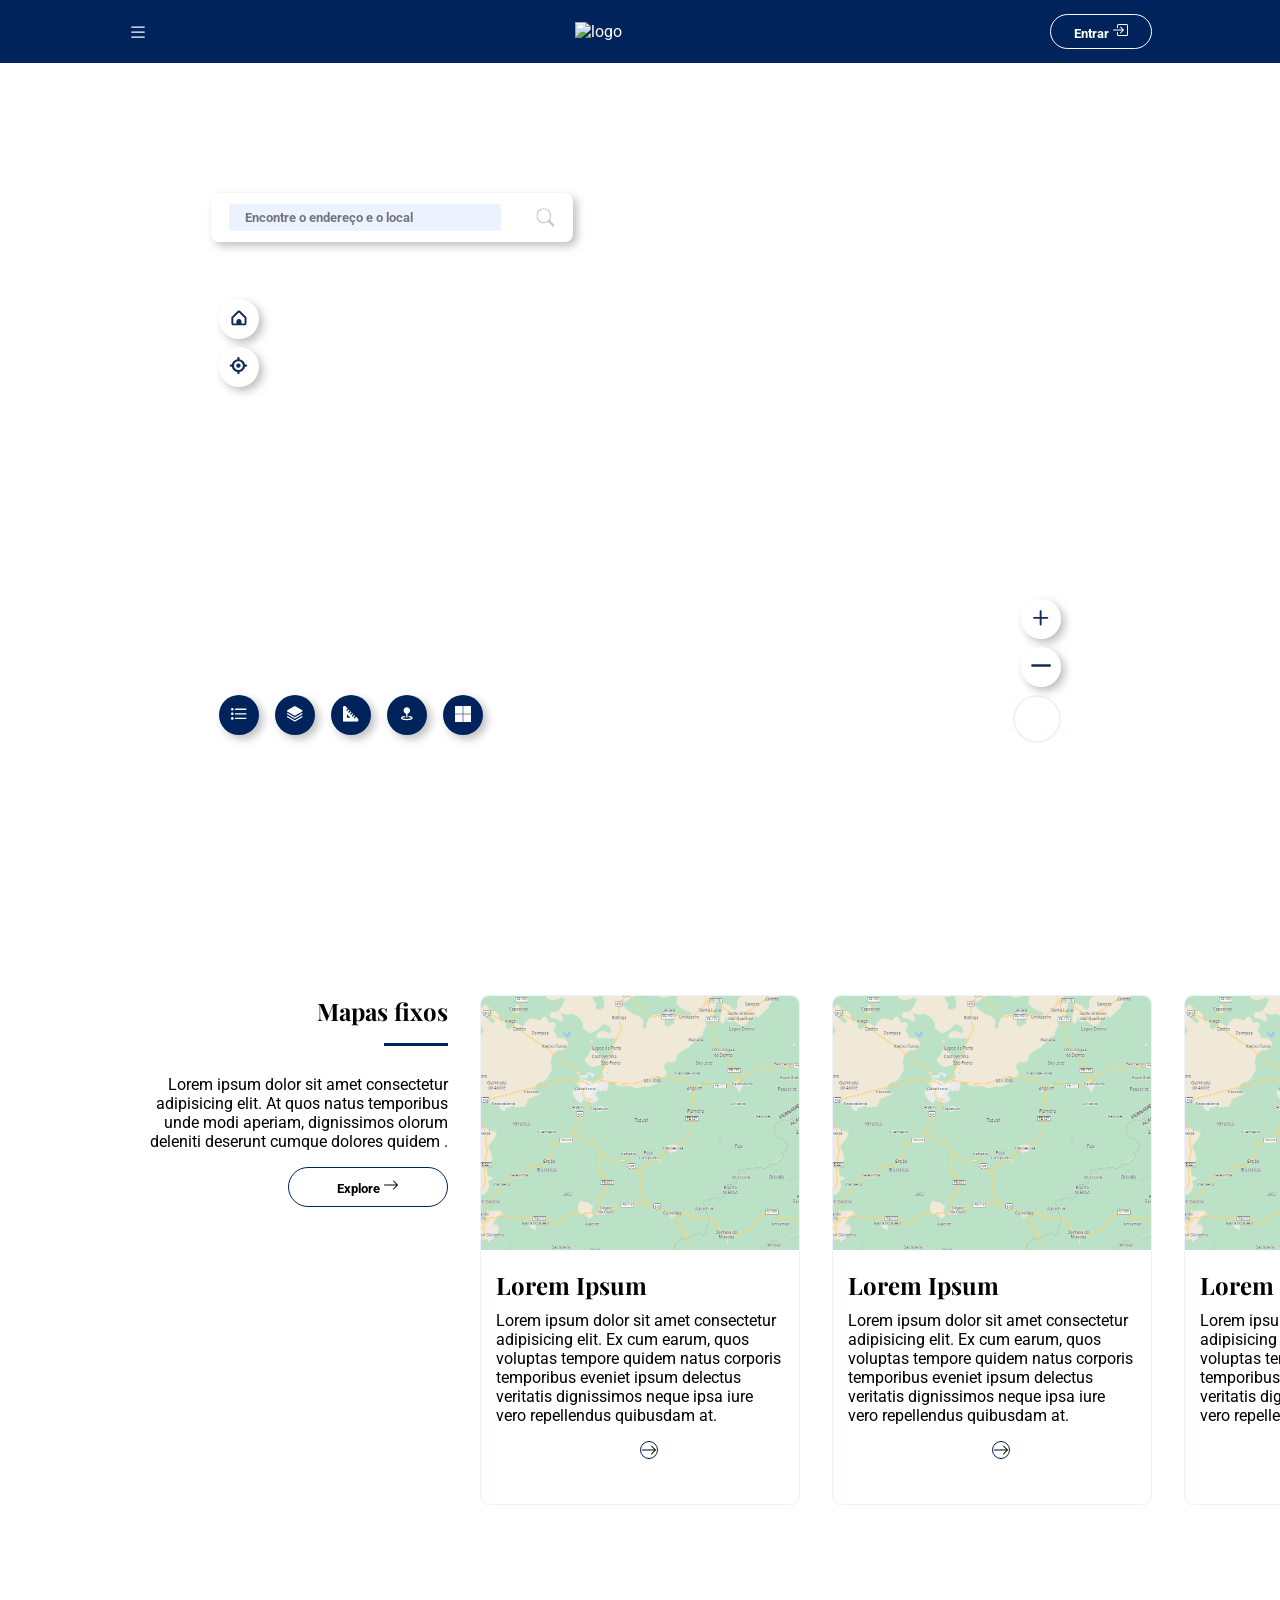
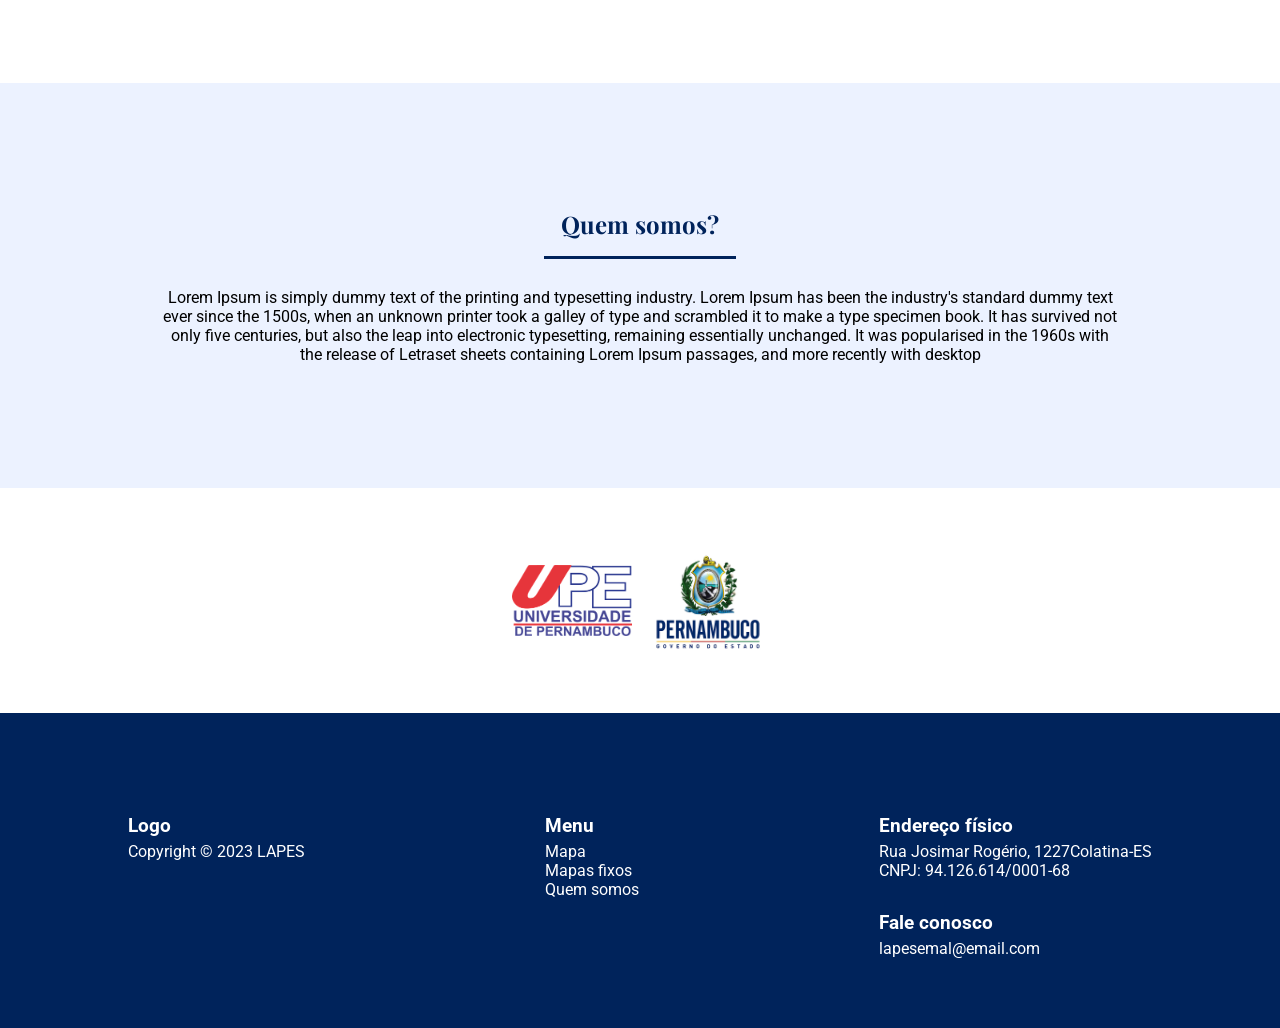
==== index.html @ ffabd2f1 "Add files via upload" ====
<!DOCTYPE html>
<html lang="pt-br">
<head>
    <meta charset="UTF-8">
    <meta http-equiv="X-UA-Compatible" content="IE=edge">
    <meta name="viewport" content="width=device-width, initial-scale=1.0">
    <title>SIG</title>
    <link rel="stylesheet" href="../public/styles/main.css">
</head>
<body>
    <header class="cabecalho">
        <div class="cabecalho__area-interna">
           <img src="../public/img/menu-icon.svg" alt="">
            <img src="" alt="logo">
            <a href="#" class="link cabecalho__area-interna__botao"><span>Entrar <img src="../public/img/sign-in-arrow-icon.svg" alt=""></span></a> 
        </div>
    </header>

    <div class="secao-mapa-interativo">
        <div class="secao-mapa-interativo__container-mapa-interativo">
            <div class="secao-mapa-interativo__container-mapa-interativo__barra-pesquisa">
                <input type="search" placeholder="Encontre o endereço e o local" class="secao-mapa-interativo__container-mapa-interativo__barra-pesquisa__campo-pesquisa">
                <button type="submit" class="secao-mapa-interativo__container-mapa-interativo__barra-pesquisa__botao"><img src="../public/img/lupa.svg" alt=""></button>
            </div>

            <div class="secao-mapa-interativo__container-mapa-interativo__secao-botoes--localizacao">
                <button class="btn">
                    <img src="../public/img/house.svg" alt="">
                </button>
                <button class="btn">
                    <img src="../public/img/gps.svg" alt="">
                </button>
            </div>

            <div class="secao-mapa-interativo__container-mapa-interativo__secao-botoes--funcionalidades">
                <button class="btn btn--funcionalidades">
                    <img src="../public/img/lista.svg" alt="">
                </button>
                <button class="btn btn--funcionalidades">
                    <img src="../public/img/camadas.svg" alt="">
                </button>
                <button class="btn btn--funcionalidades">
                    <img src="../public/img/regua-triangulo.svg" alt="">
                </button>
                <button class="btn btn--funcionalidades">
                    <img src="../public/img/map-pin.svg" alt="">
                </button>
                <button class="btn btn--funcionalidades">
                    <img src="../public/img/windows.svg" alt="">
                </button>
            </div>

            <div class="secao-mapa-interativo__container-mapa-interativo__secao-botoes--zoom">
                <button class="btn">
                    <img src="../public/img/plus.svg" alt="">
                </button>
                <button class="btn">
                    <img src="../public/img/menos.svg" alt="">
                </button>
                <span class="secao-mapa-interativo__container-mapa-interativo__secao-botoes--zoom__botao-tela-cheia">
                    <img src="../public/img/arrows-fullscreen.svg" alt="">
                </span>
            </div>
            
        </div>
    </div>
    <div class="secao-mapas">
        <div class="secao-mapas__conteudo">
            <section class="secao-mapas__conteudo__descricao">
                <h2 class="title">Mapas fixos</h2>
                <span class="line"></span>
                <p class="secao-mapas__conteudo__descricao__paragrafo">
                    Lorem ipsum dolor sit amet consectetur adipisicing elit. 
                    At quos natus temporibus unde modi aperiam, dignissimos 
                    olorum deleniti deserunt cumque dolores quidem .
                </p>
                <button class="secao-mapas__conteudo__botao secao-mapas__conteudo__descricao__botao" type="button">Explore <img src="../public/img/arrow-right.svg" alt=""></button>
            </section>

            <div class="secao-mapas__conteudo__card">
                <img class="secao-mapas__conteudo__card__img" src="../public/img/map.png" alt="">
                <div class="secao-mapas__conteudo__card__texto">
                    <h2 class="title secao-mapas__conteudo__card__texto__title">Lorem Ipsum</h2>
                    <p>Lorem ipsum dolor sit amet consectetur adipisicing elit. 
                    Ex cum earum, quos voluptas tempore quidem natus corporis
                     temporibus eveniet ipsum delectus veritatis dignissimos neque
                      ipsa iure vero repellendus quibusdam at.</p>
                </div>
                <button class="secao-mapas__conteudo__botao" type="button"><img src="../public/img/arrow-right.svg" alt=""></button>
            </div>

            <div class="secao-mapas__conteudo__card">
                <img class="secao-mapas__conteudo__card__img" src="../public/img/map.png" alt="">
                <div class="secao-mapas__conteudo__card__texto">
                    <h2 class="title secao-mapas__conteudo__card__texto__title">Lorem Ipsum</h2>
                    <p>Lorem ipsum dolor sit amet consectetur adipisicing elit. 
                    Ex cum earum, quos voluptas tempore quidem natus corporis
                     temporibus eveniet ipsum delectus veritatis dignissimos neque
                      ipsa iure vero repellendus quibusdam at.</p>
                </div>
                <button class="secao-mapas__conteudo__botao" type="button"><img src="../public/img/arrow-right.svg" alt=""></button>
            </div>

            <div class="secao-mapas__conteudo__card">
                <img class="secao-mapas__conteudo__card__img" src="../public/img/map.png" alt="">
                <div class="secao-mapas__conteudo__card__texto">
                    <h2 class="title secao-mapas__conteudo__card__texto__title">Lorem Ipsum</h2>
                    <p>Lorem ipsum dolor sit amet consectetur adipisicing elit. 
                    Ex cum earum, quos voluptas tempore quidem natus corporis
                     temporibus eveniet ipsum delectus veritatis dignissimos neque
                      ipsa iure vero repellendus quibusdam at.</p>
                </div>
                <button class="secao-mapas__conteudo__botao" type="button"><img src="../public/img/arrow-right.svg" alt=""></button>
            </div>

        </div> 
    </div>

    <div class="secao-quem-somos">
        <div class="secao-quem-somos__container-descricao">
            <h2 class="title secao-quem-somos__container-descricao__title">Quem somos?</h2>
            <span class="line"></span>
            <p class="secao-quem-somos__container-descricao__texto">
                Lorem Ipsum is simply dummy text of the printing and typesetting industry. 
                Lorem Ipsum has been the industry's standard dummy text ever since the 1500s, when an unknown printer took a 
                galley of type and scrambled it to make a type specimen book. It has survived not only five centuries, but also 
                the leap into electronic typesetting, remaining essentially unchanged. It was popularised in the 1960s with 
                the release of Letraset sheets containing Lorem Ipsum passages, and more recently with desktop
            </p> 
        </div>
    </div>
    
    <div class="secao-logos">
        <div class="secao-quem-somos__container-logo">
            <img src="../public/img/upe-logo-vasado.png" alt="" class="secao-quem-somos__container-logo__logo">
            <img src="../public/img/logo-pernambuco.jpg" alt="" class="secao-quem-somos__container-logo__logo">
        </div>
    </div>
    <footer class="rodape">
        <div class="rodape__container-info">
            <div class="rodape__um">
                <h3>Logo</h3>
                <p>Copyright © 2023 LAPES</p>
            </div>
            <div class="rodape__dois">
                <h3>Menu</h3>
                <p>Mapa</p>
                <p>Mapas fixos</p>
                <p>Quem somos</p>
            </div>
            <div class="rodape__tres">
                <h3>Endereço físico</h3>
                <p>Rua Josimar Rogério, 1227Colatina-ES<br>CNPJ: 94.126.614/0001-68</p>
                <h3>Fale conosco</h3>
                <p>lapesemal@email.com</p>
            </div>
        </div>
    </footer>




    <!--<div class="area-mapas">
        <div class="area-mapas__conteudo">
            <span class="area-mapas__conteudo--texto">
                <h2>Mapas fixos</h2><br>
                <hr>
                <p>Lorem ipsum dolor sit amet consectetur adipisicing elit. At quos natus temporibus unde modi aperiam, dignissimos earum eius ipsa quibusdam dolorum deleniti deserunt cumque dolores quidem eveniet animi fuga. Quisquam?</p><br>
                <button class="area-mapas__conteudo--botao" ype="button">
                    Explore
                    <i class="area-mapas__conteudo--icone">&#129042;</i>
                </button>
            </span>
            <div class="area-mapas__imagem">
                <img class="area-mapas__conteudo--imagem" src="../media/img-1-small580.png" alt="imagem1">
                <h2>Lorem Ipsum</h2>
                <p>Lorem ipsum dolor sit amet consectetur adipisicing elit. Ex cum earum, quos voluptas tempore quidem natus corporis temporibus eveniet ipsum delectus veritatis dignissimos neque ipsa iure vero repellendus quibusdam at.</p>
                <button class="area-mapas__imagem--botao" ype="button">
                    <i class="area-mapas__imagem--icone">&#129042;</i>
                </button>
            </div>
            <div class="area-mapas__imagem"> 
                <img class="area-mapas__conteudo--imagem" src="../media/mapa-fisico-br-dgc.PNG" alt="imagem2">
                <h2>Lorem Ipsum</h2>
                <p>Lorem ipsum dolor sit amet consectetur adipisicing elit. Porro illum dolore itaque. Quod cupiditate magnam rem! Fugit ipsa ab amet architecto? Repudiandae sit est sint culpa eum, aliquid hic consequatur.</p>
                <button class="area-mapas__imagem--botao" ype="button">
                    <i class="area-mapas__imagem--icone">&#129042;</i>
                </button>
            </div>
            <div class="area-mapas__imagem">
                <img class="area-mapas__conteudo--imagem" src="../media/saibaMais_1-250_2021.jpg" alt="imagem3">
                <h2>Lorem Ipsum</h2>
                <p>Lorem ipsum dolor sit amet, consectetur adipisicing elit. Aut aspernatur optio velit magnam enim nulla fugit nisi tempora explicabo quis! Sit eaque enim deserunt fugiat sequi eos nobis? Accusantium, architecto?</p>
                <button class="area-mapas__imagem--botao" ype="button">
                    <i class="area-mapas__imagem--icone">&#129042;</i>
                </button>
            </div> 
        </div> 
    </div>
    <div class="area-rodape">
        <div class="area-rodape__um">
            <h3>Logo</h3>
            <p>Copyright © 2023 LAPES</p>
        </div>
        <div class="area-rodape__dois">
            <h3>Menu</h3>
            <p>Mapa</p>
            <p>Mapas fixos</p>
            <p>Quem somos</p>
        </div>
        <div class="area-rodape__tres">
            <h3>Endereço físico</h3>
            <p>Rua Josimar Rogério, 1227Colatina-ES<br>CNPJ: 94.126.614/0001-68</p>

            <h3>Fale conosco</h3>
            <p>lapesemal@email.com</p>
        </div>
    </div>-->
</body>
</html>
---- public/styles/main.css ----
@charset "UTF-8";

@import url('https://fonts.googleapis.com/css2?family=Playfair+Display:wght@400;500;700;900&family=Roboto:wght@300;400;500;700;900&display=swap');

:root{
    --principal-color: #00235B;
    --aux-background-color: #ECF2FF;
    --aux-font-color: white;
    --transparente: rgb(0, 0, 0, 0);
}

*{
    margin: 0;
    padding: 0;
    box-sizing: border-box;
    font-family: 'Roboto', sans-serif;
}

html{
    
    width: 100%;
    min-width: 100vh;
}

div > button {
    display: flex;
}

.link{
    text-decoration: none;
}

.btn{
    outline: none;
    border: none;
    width: 2.5rem;
    height: 2.5rem;
    display: block;
    background-color: var(--aux-font-color);
    border-radius: 2rem;
    filter: drop-shadow(4px 4px 4px rgba(0, 0, 0, 0.25));
    margin: 0.5rem;
}

.btn:hover{
    background-color: var(--aux-background-color);
    transition: 0.3s;
}

.btn--funcionalidades{
    background-color: var(--principal-color);
}

.title
{
    font-family: 'Playfair Display', serif;
}

.line
{

  display: block;
  width: min(20%);
  position: relative;
  margin: 1rem 0px 2rem;
}

.line::after
{ 
  content: "";
  position: absolute;
  background-color: var(--principal-color);
  width: 100%;
  height: 0.2rem;
  z-index: 1;
}



/*----------------------------------------------------------------------------------- CABEÇALHO*/
.cabecalho
{
    width: 100%;
    background-color: var(--principal-color);
    height: 7vh;
    display: flex;
    align-items: center;
    justify-content: space-around;
    color: var(--aux-font-color);
}

.cabecalho__area-interna
{
    width: 80%;
    display: flex;
    align-items: center;
    justify-content: space-between;
}

.cabecalho__area-interna__botao
{
    display: flex;
    align-items: center;
    justify-content: space-around;
    width: 10%;
    height: 2.2rem;
    color: var(--aux-font-color);
    font-weight: bold;
    font-size: 0.8rem;
    border: 1px solid var(--aux-font-color);
    border-radius: 2rem;
}

.cabecalho__area-interna__botao:hover
{
    background-color: var(--aux-background-color);
    color: var(--principal-color);
    transition: 0.3s;
}

/*----------------------------------------------------------------------------------- SECÇÃO - MAPA INTERATIVO*/

.secao-mapa-interativo{
    width: 100%;
    height: 90vh;
    display: flex;
    align-items: center;
    justify-content: center;
}

.secao-mapa-interativo__container-mapa-interativo{
    width: 80%;
    height: 80%;
    /*background: url('../img/map.png') no-repeat;
    background-size: cover;*/
    display: grid;
    grid-template-columns: repeat(10, 1fr);
    grid-template-rows: repeat(10, 1fr);
}

.secao-mapa-interativo__container-mapa-interativo__barra-pesquisa
{
    grid-column-start: 2;
    grid-column-end: 4;
    grid-row-start: 2;
    grid-row-end: 2;
    background-color: var(--aux-font-color);
    width: 100%;
    height: 100%;
    border-radius: 0.5rem;
    filter: drop-shadow(4px 4px 4px rgba(0, 0, 0, 0.25));
    display: flex;
    align-items: center;
    justify-content: space-around;
}
.secao-mapa-interativo__container-mapa-interativo__barra-pesquisa__botao{
    border: none;
    outline: none;
    background-color: var(--aux-font-color);
    
}

.secao-mapa-interativo__container-mapa-interativo__barra-pesquisa__campo-pesquisa
{
    border: none;
    outline: none;
    background-color: var(--aux-background-color);
    display: block;
    font-weight: bold;
    width: 75%;
    height: 55%;
    border-radius: 0.2rem;
    padding-left: 1rem;
}

.secao-mapa-interativo__container-mapa-interativo__secao-botoes--localizacao
{
    grid-column-start: 2;
    grid-column-end: 2;
    grid-row-start: 4;
    grid-row-end: 5;
}

.secao-mapa-interativo__container-mapa-interativo__secao-botoes--funcionalidades{
    display: flex;
    grid-column-start: 2;
    grid-column-end: 2;
    grid-row-start: 9;
    grid-row-end: 9;
    align-self: flex-end;
}

.secao-mapa-interativo__container-mapa-interativo__secao-botoes--zoom
{
    grid-column-start: 9;
    grid-column-end: 9;
    grid-row-start: 9;
    grid-row-end: 10;
    justify-self: flex-end;
}

.secao-mapa-interativo__container-mapa-interativo__secao-botoes--zoom__botao-tela-cheia
{
    display: flex;
    align-items: center;
    justify-content: center;
    border: 2px solid var(--aux-background-color);
    width: 3rem;
    height: 3rem;
    border-radius: 3rem;
    
}
.secao-mapa-interativo__container-mapa-interativo__secao-botoes--zoom__botao-tela-cheia:hover
{
    transition: 0.3s;
    background-color: var(--principal-color);
    border-color: var(--principal-color);
}

/*----------------------------------------------------------------------------------- SECÇÃO - QUEM SOMOS NÓS*/
.secao-quem-somos
{
    width: 100%;
    height: 45vh;
    background-color: var(--aux-background-color);
    display: flex;
    align-items: center;
    justify-content: center;
}
.secao-quem-somos__container-descricao
{
    width: 75%;
    display: flex;
    flex-direction: column;
    align-items: center;
    justify-content: center;
}

.secao-quem-somos__container-descricao__title
{
    color: var(--principal-color);
}

.secao-quem-somos__container-descricao__texto
{
    text-align: center;
}

/*----------------------------------------------------------------------------------- SECÇÃO - LOGOS*/

.secao-logos
{
    width: 100%;
    height: 25vh;
    display: flex;
    align-items: center;
    justify-content: center;
}

.secao-quem-somos__container-logo
{
    width: auto;
    display: flex;
    align-items: center;
    justify-content: space-between;
}

.secao-quem-somos__container-logo__logo{
    margin: 0px 0.5rem;
    width: 120px;
}

.secao-mapas {
   height: 90vh;
   display: grid;
   grid-template-columns: 10% auto;
   overflow-x: scroll;
}

.secao-mapas__conteudo {
    height: 70%;
    align-self: center;
    grid-column-start: 2;
    grid-column-end: 2;
    display: flex;
    justify-content: space-between;
    align-items: flex-start;   
}

.secao-mapas__conteudo__descricao {
    display: flex;
    justify-content: space-between;
    align-items: flex-end;  
    flex-direction: column;
    width: 25vw;
}

.secao-mapas__conteudo__descricao__paragrafo{
    text-align: right;
}

.secao-mapas__conteudo__botao {
    margin-top: 1rem;
    font-weight: bold;
    border: 1px solid var(--principal-color);
    border-radius: 2rem;
    background-color: var(--aux-font-color);
    margin-left: 50%;
}

.secao-mapas__conteudo__descricao__botao {
    width: 50%;
    height: 2.5rem;
}

.secao-mapas__conteudo__card
{
    height: 90%;
    border: 1px solid var(--aux-background-color);
    border-radius: 0.5rem;
    margin-left: 2rem;
    width: 25vw;
    background-color: var(--aux-font-color);
}

.secao-mapas__conteudo__card__img{
    border-top-left-radius: 0.5rem;
    border-top-right-radius: 0.5rem;
    object-fit: cover;
    width: 100%;
    height: 50%;
}

.secao-mapas__conteudo__card__texto{
    margin: 15px;
}

.secao-mapas__conteudo__card__texto__title
{
    margin-bottom: 10px;
}

.rodape {
    background-color: var(--principal-color);
    display: flex;
    justify-content: center;
    align-items: center;
    width: 100%;
    height: 35vh;
    
}

.rodape__container-info
{
    width: 80%;
    display: flex;
    align-items: flex-start;
    justify-content: space-between;
    font-size: 1rem;
    color: var(--aux-font-color);
}

.rodape__container-info h3
{
   margin: 2rem 0px 0.3rem;
}
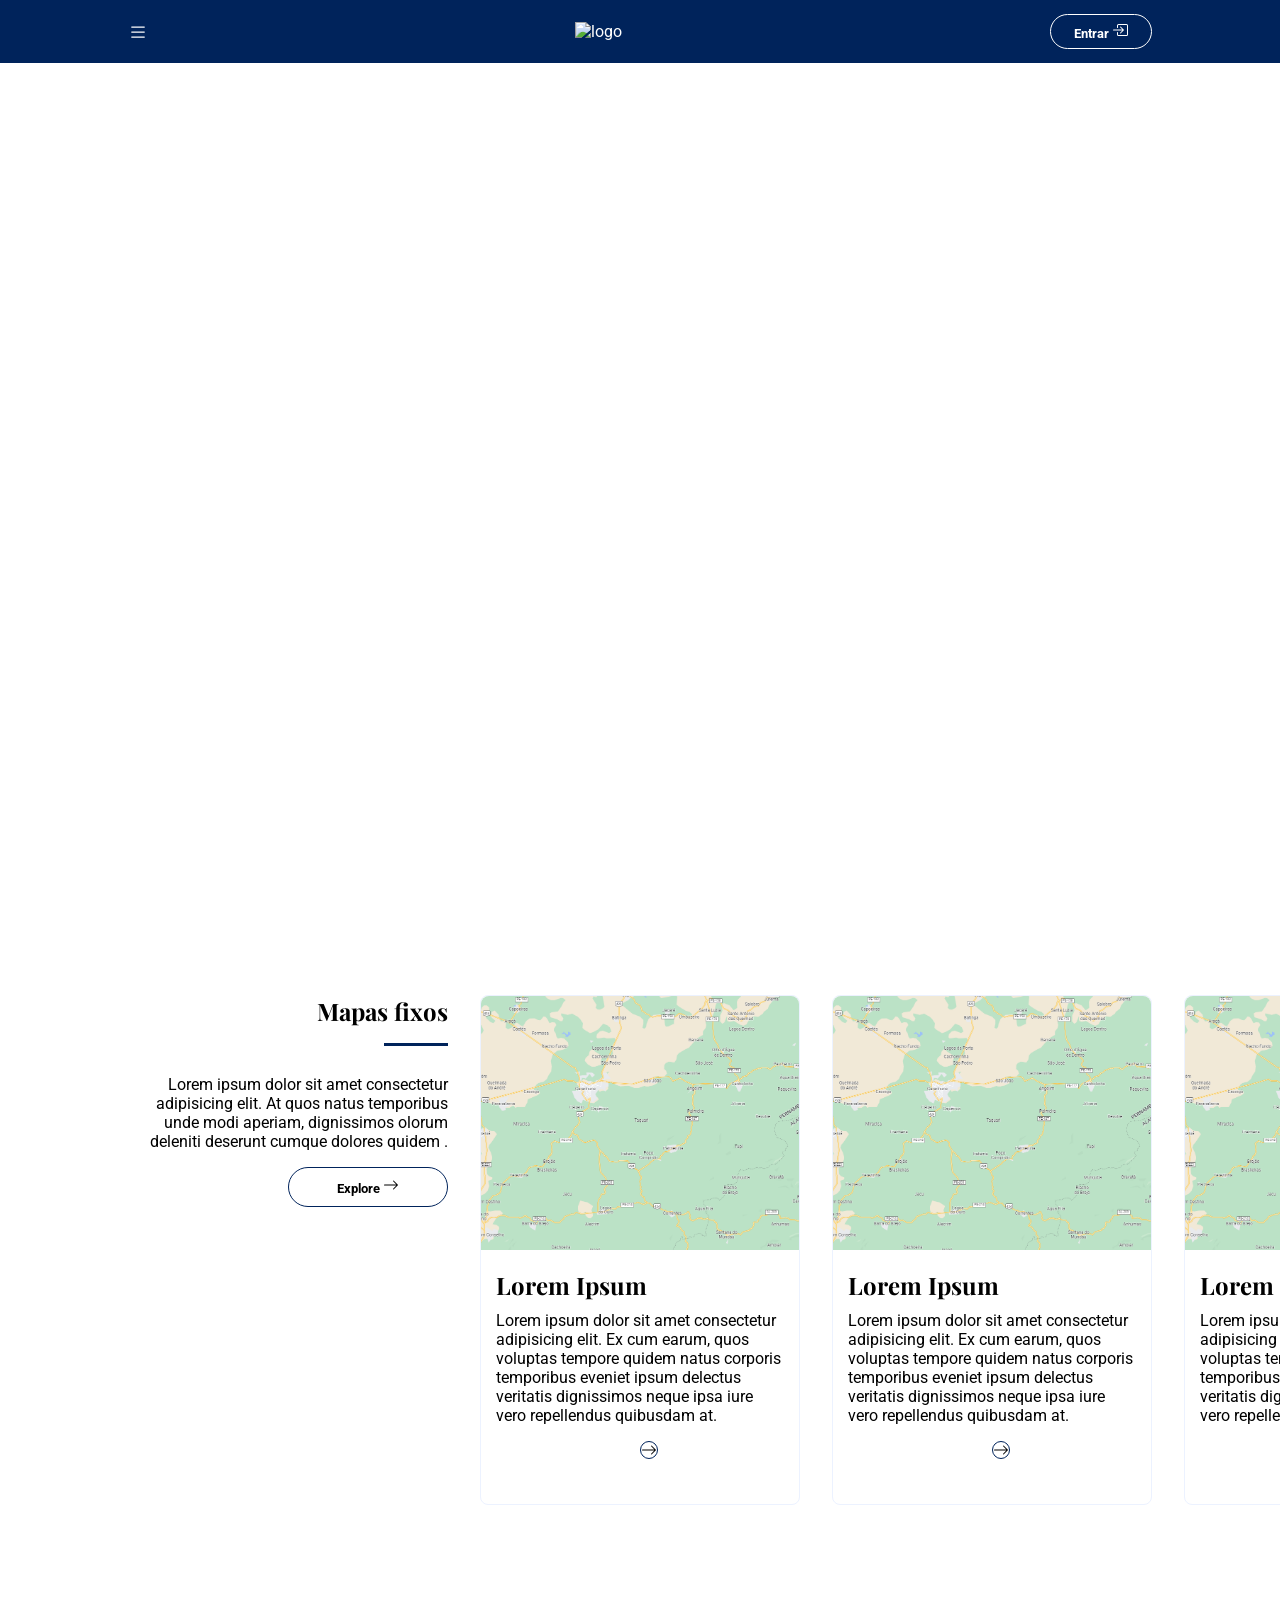
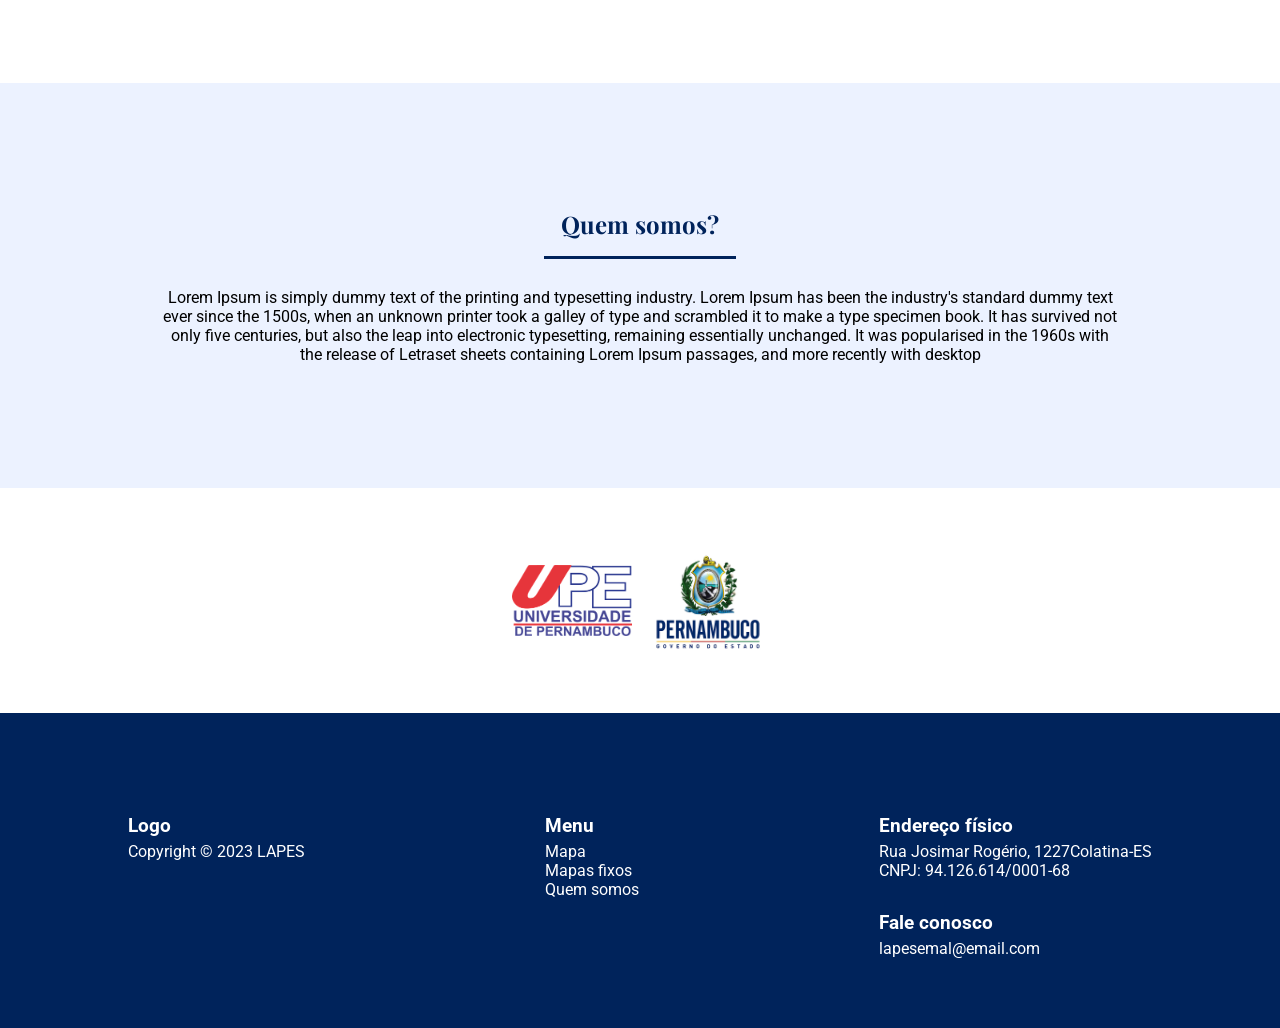
==== commit f099be8a: "feat: adicionado o plugin 'leaflet-measure' para calcular áreas" ====
--- a/index.html
+++ b/index.html
@@ -1,24 +1,57 @@
 <!DOCTYPE html>
 <html lang="pt-br">
+
 <head>
     <meta charset="UTF-8">
     <meta http-equiv="X-UA-Compatible" content="IE=edge">
     <meta name="viewport" content="width=device-width, initial-scale=1.0">
+    <link rel="stylesheet" href="https://unpkg.com/leaflet@1.9.3/dist/leaflet.css"
+        integrity="sha256-kLaT2GOSpHechhsozzB+flnD+zUyjE2LlfWPgU04xyI=" crossorigin="" />
+    <link rel="stylesheet" href="public/styles/main.css">
+    <script src="https://unpkg.com/leaflet@1.9.3/dist/leaflet.js"
+        integrity="sha256-WBkoXOwTeyKclOHuWtc+i2uENFpDZ9YPdf5Hf+D7ewM=" crossorigin="">
+        </script>
+
+    <!-- import do plugin PolylineMeasure -->
+    <link rel="stylesheet" href="https://ppete2.github.io/Leaflet.PolylineMeasure/Leaflet.PolylineMeasure.css" />
+    <script src="https://ppete2.github.io/Leaflet.PolylineMeasure/Leaflet.PolylineMeasure.js"></script>
+    <!-- import do plugin LeafletMeasure (que contém função de calcular área.) -->
+    <link rel="stylesheet" href="http://ljagis.github.io/leaflet-measure/leaflet-measure.css">
+    <script src="public/lib/LeafletMeasure/leaflet-measure.js"></script>
+
     <title>SIG</title>
-    <link rel="stylesheet" href="../public/styles/main.css">
+
 </head>
+
 <body>
     <header class="cabecalho">
         <div class="cabecalho__area-interna">
-           <img src="../public/img/menu-icon.svg" alt="">
+            <img src="public/img/menu-icon.svg" alt="">
             <img src="" alt="logo">
-            <a href="#" class="link cabecalho__area-interna__botao"><span>Entrar <img src="../public/img/sign-in-arrow-icon.svg" alt=""></span></a> 
+            <a href="#" class="link cabecalho__area-interna__botao"><span>Entrar <img
+                        src="public/img/sign-in-arrow-icon.svg" alt=""></span></a>
         </div>
     </header>
 
     <div class="secao-mapa-interativo">
-        <div class="secao-mapa-interativo__container-mapa-interativo">
-            <div class="secao-mapa-interativo__container-mapa-interativo__barra-pesquisa">
+        <div id="map" class="secao-mapa-interativo__container-mapa-interativo">
+            <div class="leaflet-pane leaflet-map-pane" style="transform: translate3d(-700px, 0px, 0px);">
+                <div class="leaflet-pane leaflet-tile-pane"></div>
+            </div>
+        </div>
+        <div class="leaflet-pane leaflet-shadow-pane"></div>
+        <div class="leaflet-pane leaflet-overlay-pane"></div>
+        <div class="leaflet-pane leaflet-marker-pane"></div>
+        <div class="leaflet-pane leaflet-tooltip-pane"></div>
+        <div class="leaflet-pane leaflet-popup-pane"></div>
+        <div class="leaflet-proxy leaflet-zoom-animated"
+            style="transform: translate3d(3.95752e+06px, 6.93531e+06px, 0px) scale(32768);"></div>
+    </div>
+
+    <div class="leaflet-bottom leaflet-left"></div>
+    <div class="leaflet-bottom leaflet-right">
+        <div class="leaflet-control-attribution leaflet-control"></div>
+        <!--<div class="secao-mapa-interativo__container-mapa-interativo__barra-pesquisa">
                 <input type="search" placeholder="Encontre o endereço e o local" class="secao-mapa-interativo__container-mapa-interativo__barra-pesquisa__campo-pesquisa">
                 <button type="submit" class="secao-mapa-interativo__container-mapa-interativo__barra-pesquisa__botao"><img src="../public/img/lupa.svg" alt=""></button>
             </div>
@@ -60,9 +93,8 @@
                 <span class="secao-mapa-interativo__container-mapa-interativo__secao-botoes--zoom__botao-tela-cheia">
                     <img src="../public/img/arrows-fullscreen.svg" alt="">
                 </span>
-            </div>
-            
-        </div>
+            </div>-->
+    </div>
     </div>
     <div class="secao-mapas">
         <div class="secao-mapas__conteudo">
@@ -70,50 +102,54 @@
                 <h2 class="title">Mapas fixos</h2>
                 <span class="line"></span>
                 <p class="secao-mapas__conteudo__descricao__paragrafo">
-                    Lorem ipsum dolor sit amet consectetur adipisicing elit. 
-                    At quos natus temporibus unde modi aperiam, dignissimos 
+                    Lorem ipsum dolor sit amet consectetur adipisicing elit.
+                    At quos natus temporibus unde modi aperiam, dignissimos
                     olorum deleniti deserunt cumque dolores quidem .
                 </p>
-                <button class="secao-mapas__conteudo__botao secao-mapas__conteudo__descricao__botao" type="button">Explore <img src="../public/img/arrow-right.svg" alt=""></button>
+                <button class="secao-mapas__conteudo__botao secao-mapas__conteudo__descricao__botao"
+                    type="button">Explore <img src="public/img/arrow-right.svg" alt=""></button>
             </section>
 
             <div class="secao-mapas__conteudo__card">
-                <img class="secao-mapas__conteudo__card__img" src="../public/img/map.png" alt="">
+                <img class="secao-mapas__conteudo__card__img" src="public/img/map.png" alt="">
                 <div class="secao-mapas__conteudo__card__texto">
                     <h2 class="title secao-mapas__conteudo__card__texto__title">Lorem Ipsum</h2>
-                    <p>Lorem ipsum dolor sit amet consectetur adipisicing elit. 
-                    Ex cum earum, quos voluptas tempore quidem natus corporis
-                     temporibus eveniet ipsum delectus veritatis dignissimos neque
-                      ipsa iure vero repellendus quibusdam at.</p>
+                    <p>Lorem ipsum dolor sit amet consectetur adipisicing elit.
+                        Ex cum earum, quos voluptas tempore quidem natus corporis
+                        temporibus eveniet ipsum delectus veritatis dignissimos neque
+                        ipsa iure vero repellendus quibusdam at.</p>
                 </div>
-                <button class="secao-mapas__conteudo__botao" type="button"><img src="../public/img/arrow-right.svg" alt=""></button>
+                <button class="secao-mapas__conteudo__botao" type="button"><img src="public/img/arrow-right.svg"
+                        alt=""></button>
             </div>
 
             <div class="secao-mapas__conteudo__card">
-                <img class="secao-mapas__conteudo__card__img" src="../public/img/map.png" alt="">
+                <img class="secao-mapas__conteudo__card__img" src="public/img/map.png" alt="">
                 <div class="secao-mapas__conteudo__card__texto">
                     <h2 class="title secao-mapas__conteudo__card__texto__title">Lorem Ipsum</h2>
-                    <p>Lorem ipsum dolor sit amet consectetur adipisicing elit. 
-                    Ex cum earum, quos voluptas tempore quidem natus corporis
-                     temporibus eveniet ipsum delectus veritatis dignissimos neque
-                      ipsa iure vero repellendus quibusdam at.</p>
+                    <p>Lorem ipsum dolor sit amet consectetur adipisicing elit.
+                        Ex cum earum, quos voluptas tempore quidem natus corporis
+                        temporibus eveniet ipsum delectus veritatis dignissimos neque
+                        ipsa iure vero repellendus quibusdam at.</p>
                 </div>
-                <button class="secao-mapas__conteudo__botao" type="button"><img src="../public/img/arrow-right.svg" alt=""></button>
+                <button class="secao-mapas__conteudo__botao" type="button"><img src="public/img/arrow-right.svg"
+                        alt=""></button>
             </div>
 
             <div class="secao-mapas__conteudo__card">
-                <img class="secao-mapas__conteudo__card__img" src="../public/img/map.png" alt="">
+                <img class="secao-mapas__conteudo__card__img" src="public/img/map.png" alt="">
                 <div class="secao-mapas__conteudo__card__texto">
                     <h2 class="title secao-mapas__conteudo__card__texto__title">Lorem Ipsum</h2>
-                    <p>Lorem ipsum dolor sit amet consectetur adipisicing elit. 
-                    Ex cum earum, quos voluptas tempore quidem natus corporis
-                     temporibus eveniet ipsum delectus veritatis dignissimos neque
-                      ipsa iure vero repellendus quibusdam at.</p>
+                    <p>Lorem ipsum dolor sit amet consectetur adipisicing elit.
+                        Ex cum earum, quos voluptas tempore quidem natus corporis
+                        temporibus eveniet ipsum delectus veritatis dignissimos neque
+                        ipsa iure vero repellendus quibusdam at.</p>
                 </div>
-                <button class="secao-mapas__conteudo__botao" type="button"><img src="../public/img/arrow-right.svg" alt=""></button>
-            </div>
-
-        </div> 
+                <button class="secao-mapas__conteudo__botao" type="button"><img src="public/img/arrow-right.svg"
+                        alt=""></button>
+            </div>
+
+        </div>
     </div>
 
     <div class="secao-quem-somos">
@@ -121,19 +157,22 @@
             <h2 class="title secao-quem-somos__container-descricao__title">Quem somos?</h2>
             <span class="line"></span>
             <p class="secao-quem-somos__container-descricao__texto">
-                Lorem Ipsum is simply dummy text of the printing and typesetting industry. 
-                Lorem Ipsum has been the industry's standard dummy text ever since the 1500s, when an unknown printer took a 
-                galley of type and scrambled it to make a type specimen book. It has survived not only five centuries, but also 
-                the leap into electronic typesetting, remaining essentially unchanged. It was popularised in the 1960s with 
+                Lorem Ipsum is simply dummy text of the printing and typesetting industry.
+                Lorem Ipsum has been the industry's standard dummy text ever since the 1500s, when an unknown printer
+                took a
+                galley of type and scrambled it to make a type specimen book. It has survived not only five centuries,
+                but also
+                the leap into electronic typesetting, remaining essentially unchanged. It was popularised in the 1960s
+                with
                 the release of Letraset sheets containing Lorem Ipsum passages, and more recently with desktop
-            </p> 
-        </div>
-    </div>
-    
+            </p>
+        </div>
+    </div>
+
     <div class="secao-logos">
         <div class="secao-quem-somos__container-logo">
-            <img src="../public/img/upe-logo-vasado.png" alt="" class="secao-quem-somos__container-logo__logo">
-            <img src="../public/img/logo-pernambuco.jpg" alt="" class="secao-quem-somos__container-logo__logo">
+            <img src="public/img/upe-logo-vasado.png" alt="" class="secao-quem-somos__container-logo__logo">
+            <img src="public/img/logo-pernambuco.jpg" alt="" class="secao-quem-somos__container-logo__logo">
         </div>
     </div>
     <footer class="rodape">
@@ -156,65 +195,11 @@
             </div>
         </div>
     </footer>
-
-
-
-
-    <!--<div class="area-mapas">
-        <div class="area-mapas__conteudo">
-            <span class="area-mapas__conteudo--texto">
-                <h2>Mapas fixos</h2><br>
-                <hr>
-                <p>Lorem ipsum dolor sit amet consectetur adipisicing elit. At quos natus temporibus unde modi aperiam, dignissimos earum eius ipsa quibusdam dolorum deleniti deserunt cumque dolores quidem eveniet animi fuga. Quisquam?</p><br>
-                <button class="area-mapas__conteudo--botao" ype="button">
-                    Explore
-                    <i class="area-mapas__conteudo--icone">&#129042;</i>
-                </button>
-            </span>
-            <div class="area-mapas__imagem">
-                <img class="area-mapas__conteudo--imagem" src="../media/img-1-small580.png" alt="imagem1">
-                <h2>Lorem Ipsum</h2>
-                <p>Lorem ipsum dolor sit amet consectetur adipisicing elit. Ex cum earum, quos voluptas tempore quidem natus corporis temporibus eveniet ipsum delectus veritatis dignissimos neque ipsa iure vero repellendus quibusdam at.</p>
-                <button class="area-mapas__imagem--botao" ype="button">
-                    <i class="area-mapas__imagem--icone">&#129042;</i>
-                </button>
-            </div>
-            <div class="area-mapas__imagem"> 
-                <img class="area-mapas__conteudo--imagem" src="../media/mapa-fisico-br-dgc.PNG" alt="imagem2">
-                <h2>Lorem Ipsum</h2>
-                <p>Lorem ipsum dolor sit amet consectetur adipisicing elit. Porro illum dolore itaque. Quod cupiditate magnam rem! Fugit ipsa ab amet architecto? Repudiandae sit est sint culpa eum, aliquid hic consequatur.</p>
-                <button class="area-mapas__imagem--botao" ype="button">
-                    <i class="area-mapas__imagem--icone">&#129042;</i>
-                </button>
-            </div>
-            <div class="area-mapas__imagem">
-                <img class="area-mapas__conteudo--imagem" src="../media/saibaMais_1-250_2021.jpg" alt="imagem3">
-                <h2>Lorem Ipsum</h2>
-                <p>Lorem ipsum dolor sit amet, consectetur adipisicing elit. Aut aspernatur optio velit magnam enim nulla fugit nisi tempora explicabo quis! Sit eaque enim deserunt fugiat sequi eos nobis? Accusantium, architecto?</p>
-                <button class="area-mapas__imagem--botao" ype="button">
-                    <i class="area-mapas__imagem--icone">&#129042;</i>
-                </button>
-            </div> 
-        </div> 
-    </div>
-    <div class="area-rodape">
-        <div class="area-rodape__um">
-            <h3>Logo</h3>
-            <p>Copyright © 2023 LAPES</p>
-        </div>
-        <div class="area-rodape__dois">
-            <h3>Menu</h3>
-            <p>Mapa</p>
-            <p>Mapas fixos</p>
-            <p>Quem somos</p>
-        </div>
-        <div class="area-rodape__tres">
-            <h3>Endereço físico</h3>
-            <p>Rua Josimar Rogério, 1227Colatina-ES<br>CNPJ: 94.126.614/0001-68</p>
-
-            <h3>Fale conosco</h3>
-            <p>lapesemal@email.com</p>
-        </div>
-    </div>-->
 </body>
-</html>+<!-- import do script do mapa, da funcionalidade de adicionar os marcadores e a distancia entre dois pontos -->
+<script src="public/script/Map.js"></script>
+<script src="public/script/AddMarcador.js"></script>
+<script src="public/lib/PolylienMeasure/PolylineMeasureOptions.js"></script>
+<script src="public/lib/LeafletMeasure/LeafletMeasure.js"></script>
+
+</html>
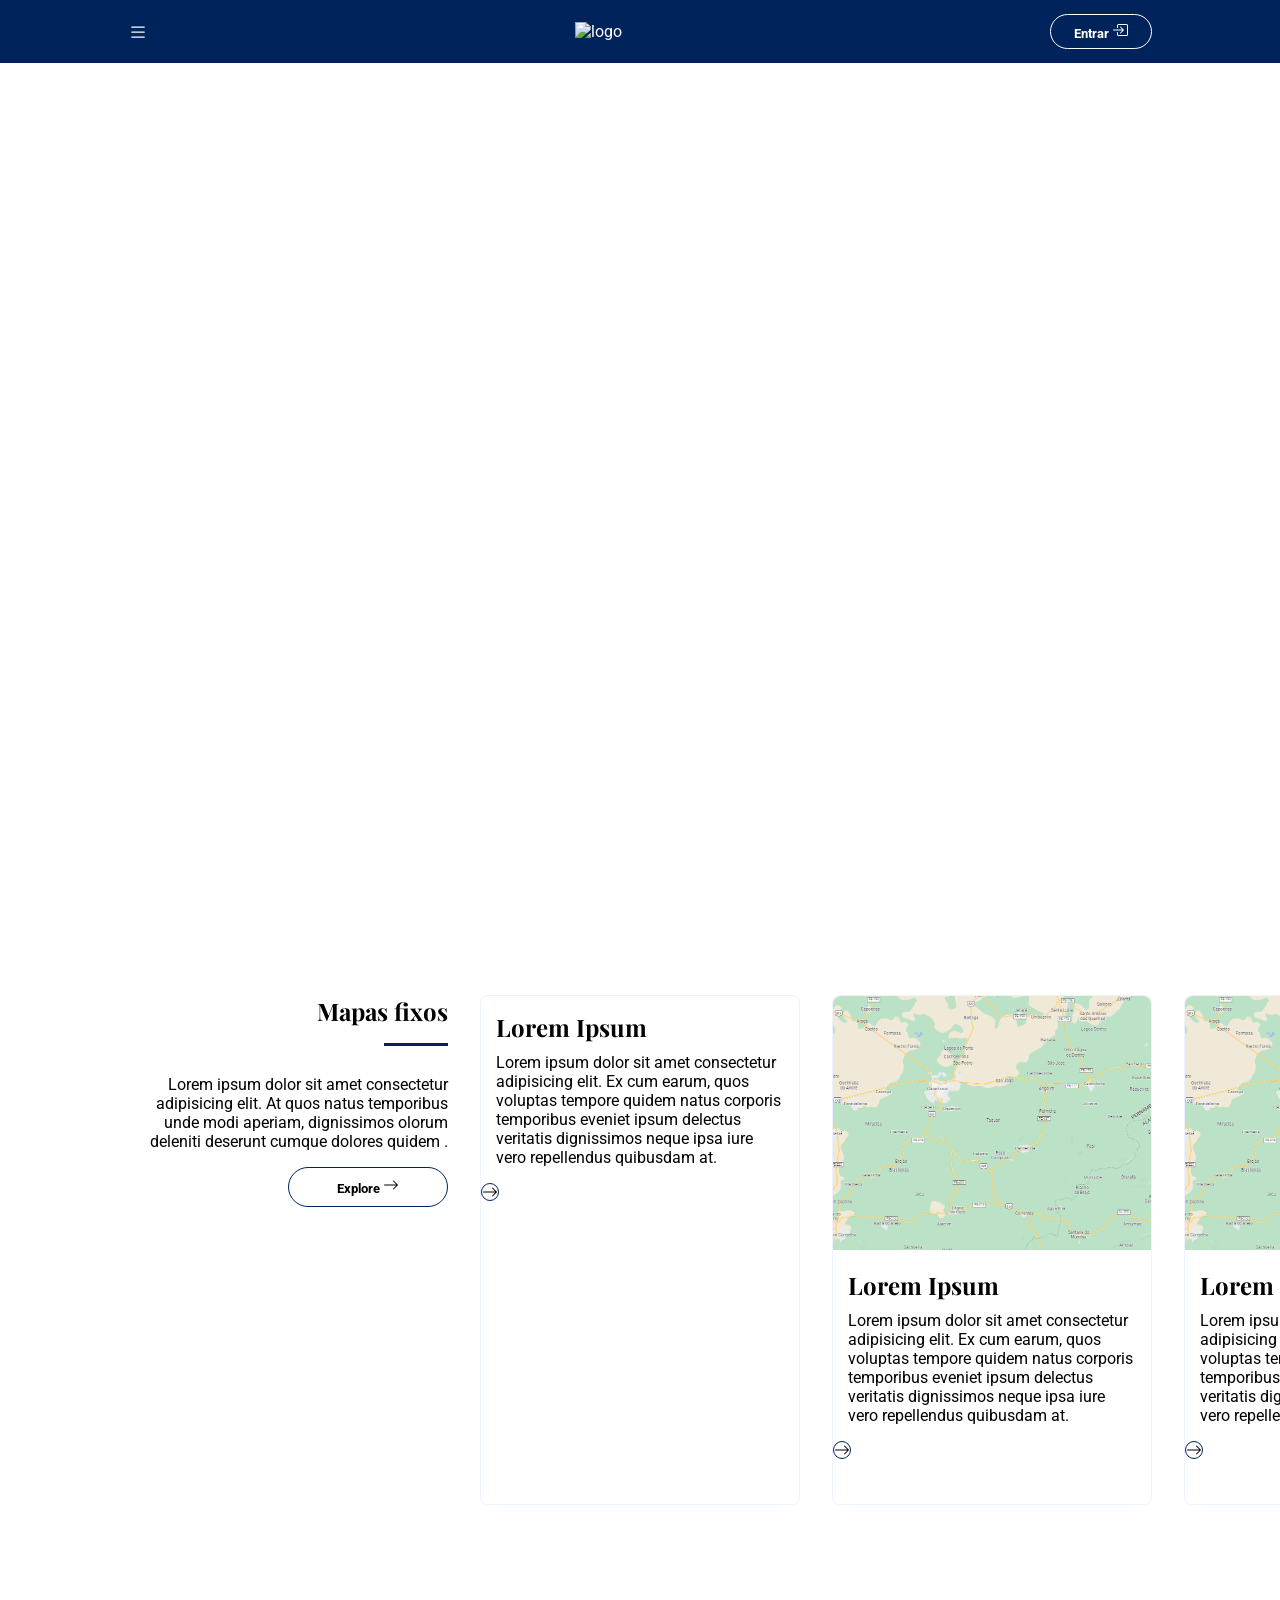
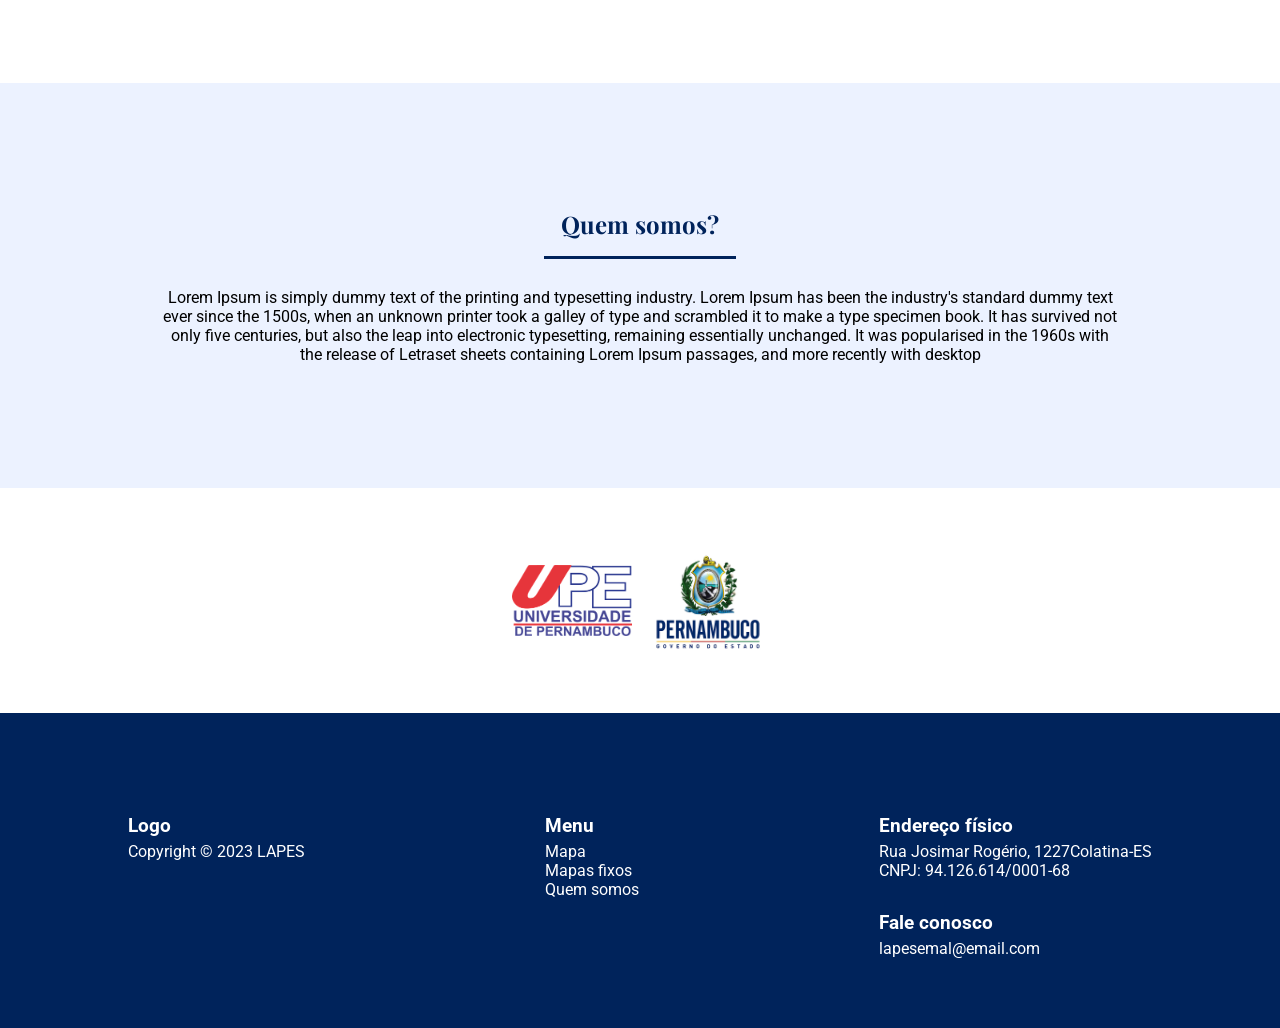
==== commit d6d389aa: "Merge branch 'develop-gps' into develop" ====
--- a/index.html
+++ b/index.html
@@ -6,52 +6,27 @@
     <meta http-equiv="X-UA-Compatible" content="IE=edge">
     <meta name="viewport" content="width=device-width, initial-scale=1.0">
     <link rel="stylesheet" href="https://unpkg.com/leaflet@1.9.3/dist/leaflet.css"
-        integrity="sha256-kLaT2GOSpHechhsozzB+flnD+zUyjE2LlfWPgU04xyI=" crossorigin="" />
-    <link rel="stylesheet" href="public/styles/main.css">
+        integrity="sha256-kLaT2GOSpHechhsozzB+flnD+zUyjE2LlfWPgU04xyI=" crossorigin=""/>
+    <link rel="stylesheet" href="./public/styles/main.css">
     <script src="https://unpkg.com/leaflet@1.9.3/dist/leaflet.js"
-        integrity="sha256-WBkoXOwTeyKclOHuWtc+i2uENFpDZ9YPdf5Hf+D7ewM=" crossorigin="">
-        </script>
-
-    <!-- import do plugin PolylineMeasure -->
-    <link rel="stylesheet" href="https://ppete2.github.io/Leaflet.PolylineMeasure/Leaflet.PolylineMeasure.css" />
-    <script src="https://ppete2.github.io/Leaflet.PolylineMeasure/Leaflet.PolylineMeasure.js"></script>
-    <!-- import do plugin LeafletMeasure (que contém função de calcular área.) -->
-    <link rel="stylesheet" href="http://ljagis.github.io/leaflet-measure/leaflet-measure.css">
-    <script src="public/lib/LeafletMeasure/leaflet-measure.js"></script>
-
+        integrity="sha256-WBkoXOwTeyKclOHuWtc+i2uENFpDZ9YPdf5Hf+D7ewM=" crossorigin=""></script>
+    <link rel="stylesheet" href="https://cdn.jsdelivr.net/npm/leaflet.locatecontrol/dist/L.Control.Locate.min.css" />
     <title>SIG</title>
-
 </head>
 
 <body>
     <header class="cabecalho">
         <div class="cabecalho__area-interna">
-            <img src="public/img/menu-icon.svg" alt="">
+            <img src="./public/img/menu-icon.svg" alt="">
             <img src="" alt="logo">
             <a href="#" class="link cabecalho__area-interna__botao"><span>Entrar <img
-                        src="public/img/sign-in-arrow-icon.svg" alt=""></span></a>
+                        src="./public/img/sign-in-arrow-icon.svg" alt=""></span></a>
         </div>
     </header>
 
     <div class="secao-mapa-interativo">
         <div id="map" class="secao-mapa-interativo__container-mapa-interativo">
-            <div class="leaflet-pane leaflet-map-pane" style="transform: translate3d(-700px, 0px, 0px);">
-                <div class="leaflet-pane leaflet-tile-pane"></div>
-            </div>
-        </div>
-        <div class="leaflet-pane leaflet-shadow-pane"></div>
-        <div class="leaflet-pane leaflet-overlay-pane"></div>
-        <div class="leaflet-pane leaflet-marker-pane"></div>
-        <div class="leaflet-pane leaflet-tooltip-pane"></div>
-        <div class="leaflet-pane leaflet-popup-pane"></div>
-        <div class="leaflet-proxy leaflet-zoom-animated"
-            style="transform: translate3d(3.95752e+06px, 6.93531e+06px, 0px) scale(32768);"></div>
-    </div>
-
-    <div class="leaflet-bottom leaflet-left"></div>
-    <div class="leaflet-bottom leaflet-right">
-        <div class="leaflet-control-attribution leaflet-control"></div>
-        <!--<div class="secao-mapa-interativo__container-mapa-interativo__barra-pesquisa">
+            <!--<div class="secao-mapa-interativo__container-mapa-interativo__barra-pesquisa">
                 <input type="search" placeholder="Encontre o endereço e o local" class="secao-mapa-interativo__container-mapa-interativo__barra-pesquisa__campo-pesquisa">
                 <button type="submit" class="secao-mapa-interativo__container-mapa-interativo__barra-pesquisa__botao"><img src="../public/img/lupa.svg" alt=""></button>
             </div>
@@ -94,7 +69,7 @@
                     <img src="../public/img/arrows-fullscreen.svg" alt="">
                 </span>
             </div>-->
-    </div>
+        </div>
     </div>
     <div class="secao-mapas">
         <div class="secao-mapas__conteudo">
@@ -107,11 +82,24 @@
                     olorum deleniti deserunt cumque dolores quidem .
                 </p>
                 <button class="secao-mapas__conteudo__botao secao-mapas__conteudo__descricao__botao"
-                    type="button">Explore <img src="public/img/arrow-right.svg" alt=""></button>
+                    type="button">Explore <img src="./public/img/arrow-right.svg" alt=""></button>
             </section>
 
             <div class="secao-mapas__conteudo__card">
-                <img class="secao-mapas__conteudo__card__img" src="public/img/map.png" alt="">
+                <! –<img class="secao-mapas__conteudo__card__img" src="./public/img/map.png" alt="">
+                    <div class="secao-mapas__conteudo__card__texto">
+                        <h2 class="title secao-mapas__conteudo__card__texto__title">Lorem Ipsum</h2>
+                        <p>Lorem ipsum dolor sit amet consectetur adipisicing elit.
+                            Ex cum earum, quos voluptas tempore quidem natus corporis
+                            temporibus eveniet ipsum delectus veritatis dignissimos neque
+                            ipsa iure vero repellendus quibusdam at.</p>
+                    </div>
+                    <button class="secao-mapas__conteudo__botao" type="button"><img src="./public/img/arrow-right.svg"
+                            alt=""></button>
+            </div>
+
+            <div class="secao-mapas__conteudo__card">
+                <img class="secao-mapas__conteudo__card__img" src="./public/img/map.png" alt="">
                 <div class="secao-mapas__conteudo__card__texto">
                     <h2 class="title secao-mapas__conteudo__card__texto__title">Lorem Ipsum</h2>
                     <p>Lorem ipsum dolor sit amet consectetur adipisicing elit.
@@ -119,12 +107,12 @@
                         temporibus eveniet ipsum delectus veritatis dignissimos neque
                         ipsa iure vero repellendus quibusdam at.</p>
                 </div>
-                <button class="secao-mapas__conteudo__botao" type="button"><img src="public/img/arrow-right.svg"
+                <button class="secao-mapas__conteudo__botao" type="button"><img src="./public/img/arrow-right.svg"
                         alt=""></button>
             </div>
 
             <div class="secao-mapas__conteudo__card">
-                <img class="secao-mapas__conteudo__card__img" src="public/img/map.png" alt="">
+                <img class="secao-mapas__conteudo__card__img" src="./public/img/map.png" alt="">
                 <div class="secao-mapas__conteudo__card__texto">
                     <h2 class="title secao-mapas__conteudo__card__texto__title">Lorem Ipsum</h2>
                     <p>Lorem ipsum dolor sit amet consectetur adipisicing elit.
@@ -132,20 +120,7 @@
                         temporibus eveniet ipsum delectus veritatis dignissimos neque
                         ipsa iure vero repellendus quibusdam at.</p>
                 </div>
-                <button class="secao-mapas__conteudo__botao" type="button"><img src="public/img/arrow-right.svg"
-                        alt=""></button>
-            </div>
-
-            <div class="secao-mapas__conteudo__card">
-                <img class="secao-mapas__conteudo__card__img" src="public/img/map.png" alt="">
-                <div class="secao-mapas__conteudo__card__texto">
-                    <h2 class="title secao-mapas__conteudo__card__texto__title">Lorem Ipsum</h2>
-                    <p>Lorem ipsum dolor sit amet consectetur adipisicing elit.
-                        Ex cum earum, quos voluptas tempore quidem natus corporis
-                        temporibus eveniet ipsum delectus veritatis dignissimos neque
-                        ipsa iure vero repellendus quibusdam at.</p>
-                </div>
-                <button class="secao-mapas__conteudo__botao" type="button"><img src="public/img/arrow-right.svg"
+                <button class="secao-mapas__conteudo__botao" type="button"><img src="./public/img/arrow-right.svg"
                         alt=""></button>
             </div>
 
@@ -171,8 +146,8 @@
 
     <div class="secao-logos">
         <div class="secao-quem-somos__container-logo">
-            <img src="public/img/upe-logo-vasado.png" alt="" class="secao-quem-somos__container-logo__logo">
-            <img src="public/img/logo-pernambuco.jpg" alt="" class="secao-quem-somos__container-logo__logo">
+            <img src="./public/img/upe-logo-vasado.png" alt="" class="secao-quem-somos__container-logo__logo">
+            <img src="./public/img/logo-pernambuco.jpg" alt="" class="secao-quem-somos__container-logo__logo">
         </div>
     </div>
     <footer class="rodape">
@@ -196,10 +171,10 @@
         </div>
     </footer>
 </body>
-<!-- import do script do mapa, da funcionalidade de adicionar os marcadores e a distancia entre dois pontos -->
-<script src="public/script/Map.js"></script>
-<script src="public/script/AddMarcador.js"></script>
-<script src="public/lib/PolylienMeasure/PolylineMeasureOptions.js"></script>
-<script src="public/lib/LeafletMeasure/LeafletMeasure.js"></script>
+<!-- import do script do mapa, funcionalidade de adicionar os marcadores e do gps -->
+<script src="https://cdn.jsdelivr.net/npm/leaflet.locatecontrol/dist/L.Control.Locate.min.js" charset="utf-8"></script>
+<script src="./public/script/Map.js"></script>
+<script src="./public/script/AddMarcador.js"></script>
+<script src="./public/script/Gps.js"></script>
 
 </html>
--- a/public/styles/main.css
+++ b/public/styles/main.css
@@ -305,7 +305,6 @@
     border: 1px solid var(--principal-color);
     border-radius: 2rem;
     background-color: var(--aux-font-color);
-    margin-left: 50%;
 }
 
 .secao-mapas__conteudo__descricao__botao {
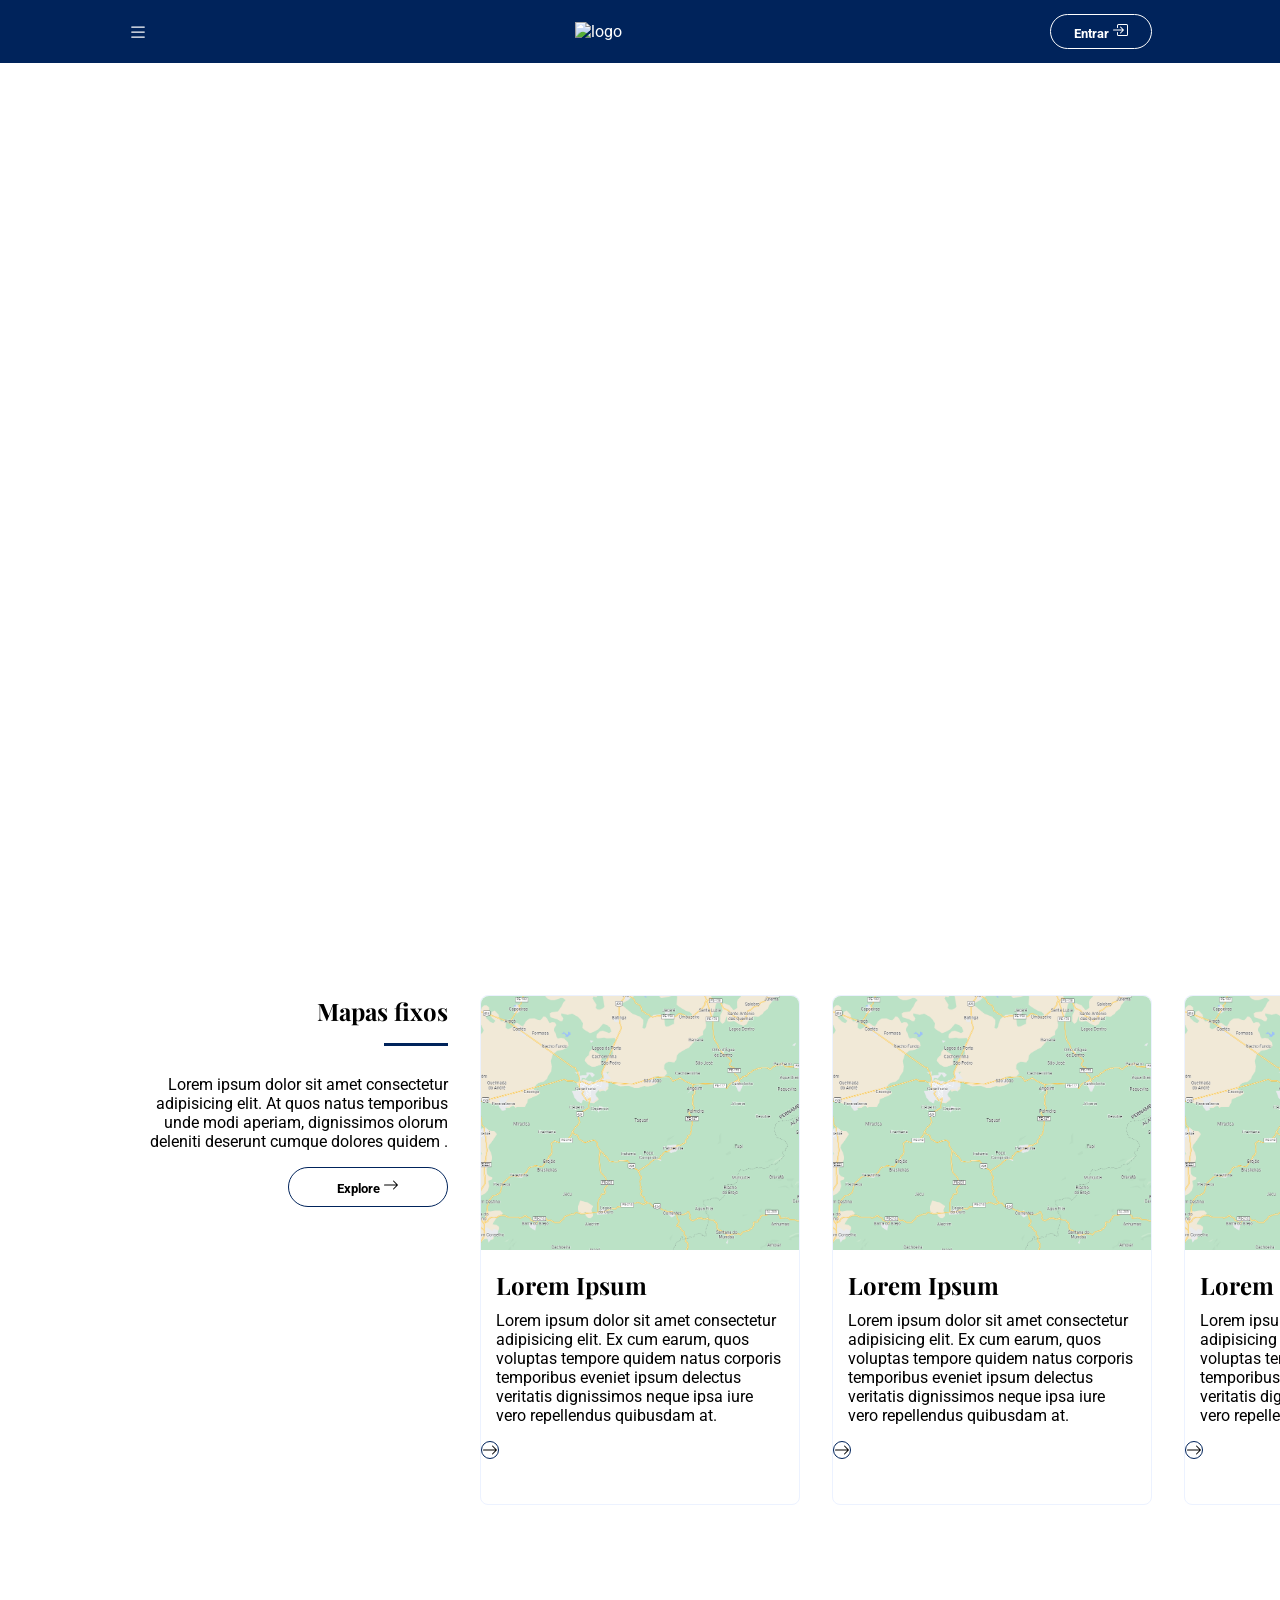
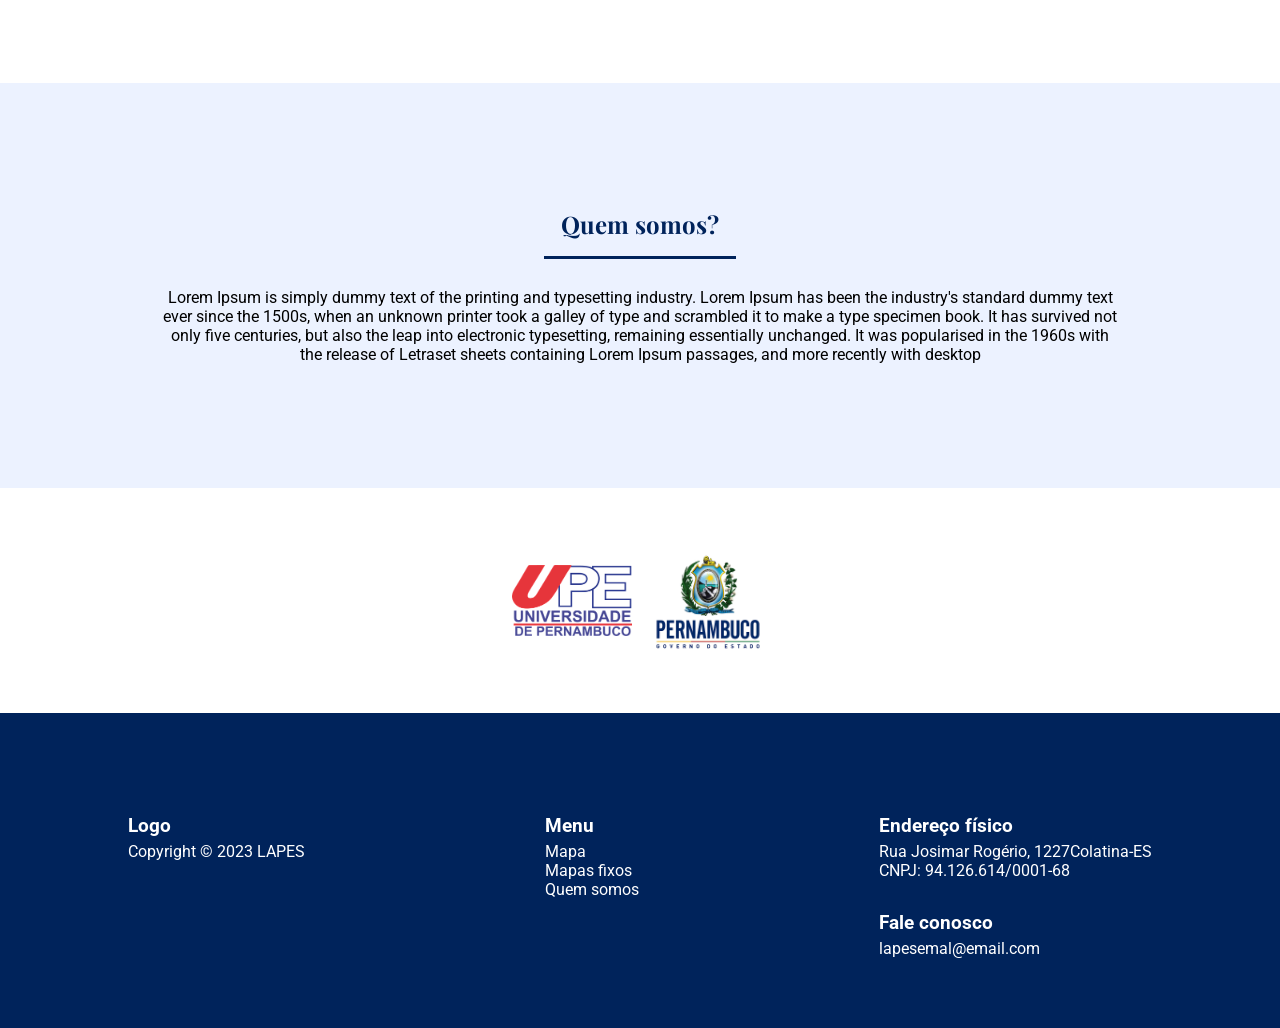
==== commit cc0aca8f: "merge: develop-measure" ====
--- a/index.html
+++ b/index.html
@@ -6,27 +6,53 @@
     <meta http-equiv="X-UA-Compatible" content="IE=edge">
     <meta name="viewport" content="width=device-width, initial-scale=1.0">
     <link rel="stylesheet" href="https://unpkg.com/leaflet@1.9.3/dist/leaflet.css"
-        integrity="sha256-kLaT2GOSpHechhsozzB+flnD+zUyjE2LlfWPgU04xyI=" crossorigin=""/>
-    <link rel="stylesheet" href="./public/styles/main.css">
+        integrity="sha256-kLaT2GOSpHechhsozzB+flnD+zUyjE2LlfWPgU04xyI=" crossorigin="" />
+    <link rel="stylesheet" href="public/styles/main.css">
     <script src="https://unpkg.com/leaflet@1.9.3/dist/leaflet.js"
-        integrity="sha256-WBkoXOwTeyKclOHuWtc+i2uENFpDZ9YPdf5Hf+D7ewM=" crossorigin=""></script>
+        integrity="sha256-WBkoXOwTeyKclOHuWtc+i2uENFpDZ9YPdf5Hf+D7ewM=" crossorigin="">
+        </script>
+    <!-- import do plugin Locate -->
     <link rel="stylesheet" href="https://cdn.jsdelivr.net/npm/leaflet.locatecontrol/dist/L.Control.Locate.min.css" />
+    <!-- import do plugin PolylineMeasure -->
+    <link rel="stylesheet" href="https://ppete2.github.io/Leaflet.PolylineMeasure/Leaflet.PolylineMeasure.css" />
+    <script src="https://ppete2.github.io/Leaflet.PolylineMeasure/Leaflet.PolylineMeasure.js"></script>
+    <!-- import do plugin LeafletMeasure (que contém função de calcular área.) -->
+    <link rel="stylesheet" href="http://ljagis.github.io/leaflet-measure/leaflet-measure.css">
+    <script src="public/lib/LeafletMeasure/leaflet-measure.js"></script>
+
     <title>SIG</title>
+
 </head>
 
 <body>
     <header class="cabecalho">
         <div class="cabecalho__area-interna">
-            <img src="./public/img/menu-icon.svg" alt="">
+            <img src="public/img/menu-icon.svg" alt="">
             <img src="" alt="logo">
             <a href="#" class="link cabecalho__area-interna__botao"><span>Entrar <img
-                        src="./public/img/sign-in-arrow-icon.svg" alt=""></span></a>
+                        src="public/img/sign-in-arrow-icon.svg" alt=""></span></a>
         </div>
     </header>
 
     <div class="secao-mapa-interativo">
         <div id="map" class="secao-mapa-interativo__container-mapa-interativo">
-            <!--<div class="secao-mapa-interativo__container-mapa-interativo__barra-pesquisa">
+            <div class="leaflet-pane leaflet-map-pane" style="transform: translate3d(-700px, 0px, 0px);">
+                <div class="leaflet-pane leaflet-tile-pane"></div>
+            </div>
+        </div>
+        <div class="leaflet-pane leaflet-shadow-pane"></div>
+        <div class="leaflet-pane leaflet-overlay-pane"></div>
+        <div class="leaflet-pane leaflet-marker-pane"></div>
+        <div class="leaflet-pane leaflet-tooltip-pane"></div>
+        <div class="leaflet-pane leaflet-popup-pane"></div>
+        <div class="leaflet-proxy leaflet-zoom-animated"
+            style="transform: translate3d(3.95752e+06px, 6.93531e+06px, 0px) scale(32768);"></div>
+    </div>
+
+    <div class="leaflet-bottom leaflet-left"></div>
+    <div class="leaflet-bottom leaflet-right">
+        <div class="leaflet-control-attribution leaflet-control"></div>
+        <!--<div class="secao-mapa-interativo__container-mapa-interativo__barra-pesquisa">
                 <input type="search" placeholder="Encontre o endereço e o local" class="secao-mapa-interativo__container-mapa-interativo__barra-pesquisa__campo-pesquisa">
                 <button type="submit" class="secao-mapa-interativo__container-mapa-interativo__barra-pesquisa__botao"><img src="../public/img/lupa.svg" alt=""></button>
             </div>
@@ -69,7 +95,7 @@
                     <img src="../public/img/arrows-fullscreen.svg" alt="">
                 </span>
             </div>-->
-        </div>
+    </div>
     </div>
     <div class="secao-mapas">
         <div class="secao-mapas__conteudo">
@@ -82,24 +108,11 @@
                     olorum deleniti deserunt cumque dolores quidem .
                 </p>
                 <button class="secao-mapas__conteudo__botao secao-mapas__conteudo__descricao__botao"
-                    type="button">Explore <img src="./public/img/arrow-right.svg" alt=""></button>
+                    type="button">Explore <img src="public/img/arrow-right.svg" alt=""></button>
             </section>
 
             <div class="secao-mapas__conteudo__card">
-                <! –<img class="secao-mapas__conteudo__card__img" src="./public/img/map.png" alt="">
-                    <div class="secao-mapas__conteudo__card__texto">
-                        <h2 class="title secao-mapas__conteudo__card__texto__title">Lorem Ipsum</h2>
-                        <p>Lorem ipsum dolor sit amet consectetur adipisicing elit.
-                            Ex cum earum, quos voluptas tempore quidem natus corporis
-                            temporibus eveniet ipsum delectus veritatis dignissimos neque
-                            ipsa iure vero repellendus quibusdam at.</p>
-                    </div>
-                    <button class="secao-mapas__conteudo__botao" type="button"><img src="./public/img/arrow-right.svg"
-                            alt=""></button>
-            </div>
-
-            <div class="secao-mapas__conteudo__card">
-                <img class="secao-mapas__conteudo__card__img" src="./public/img/map.png" alt="">
+                <img class="secao-mapas__conteudo__card__img" src="public/img/map.png" alt="">
                 <div class="secao-mapas__conteudo__card__texto">
                     <h2 class="title secao-mapas__conteudo__card__texto__title">Lorem Ipsum</h2>
                     <p>Lorem ipsum dolor sit amet consectetur adipisicing elit.
@@ -107,12 +120,12 @@
                         temporibus eveniet ipsum delectus veritatis dignissimos neque
                         ipsa iure vero repellendus quibusdam at.</p>
                 </div>
-                <button class="secao-mapas__conteudo__botao" type="button"><img src="./public/img/arrow-right.svg"
+                <button class="secao-mapas__conteudo__botao" type="button"><img src="public/img/arrow-right.svg"
                         alt=""></button>
             </div>
 
             <div class="secao-mapas__conteudo__card">
-                <img class="secao-mapas__conteudo__card__img" src="./public/img/map.png" alt="">
+                <img class="secao-mapas__conteudo__card__img" src="public/img/map.png" alt="">
                 <div class="secao-mapas__conteudo__card__texto">
                     <h2 class="title secao-mapas__conteudo__card__texto__title">Lorem Ipsum</h2>
                     <p>Lorem ipsum dolor sit amet consectetur adipisicing elit.
@@ -120,7 +133,20 @@
                         temporibus eveniet ipsum delectus veritatis dignissimos neque
                         ipsa iure vero repellendus quibusdam at.</p>
                 </div>
-                <button class="secao-mapas__conteudo__botao" type="button"><img src="./public/img/arrow-right.svg"
+                <button class="secao-mapas__conteudo__botao" type="button"><img src="public/img/arrow-right.svg"
+                        alt=""></button>
+            </div>
+
+            <div class="secao-mapas__conteudo__card">
+                <img class="secao-mapas__conteudo__card__img" src="public/img/map.png" alt="">
+                <div class="secao-mapas__conteudo__card__texto">
+                    <h2 class="title secao-mapas__conteudo__card__texto__title">Lorem Ipsum</h2>
+                    <p>Lorem ipsum dolor sit amet consectetur adipisicing elit.
+                        Ex cum earum, quos voluptas tempore quidem natus corporis
+                        temporibus eveniet ipsum delectus veritatis dignissimos neque
+                        ipsa iure vero repellendus quibusdam at.</p>
+                </div>
+                <button class="secao-mapas__conteudo__botao" type="button"><img src="public/img/arrow-right.svg"
                         alt=""></button>
             </div>
 
@@ -146,8 +172,8 @@
 
     <div class="secao-logos">
         <div class="secao-quem-somos__container-logo">
-            <img src="./public/img/upe-logo-vasado.png" alt="" class="secao-quem-somos__container-logo__logo">
-            <img src="./public/img/logo-pernambuco.jpg" alt="" class="secao-quem-somos__container-logo__logo">
+            <img src="public/img/upe-logo-vasado.png" alt="" class="secao-quem-somos__container-logo__logo">
+            <img src="public/img/logo-pernambuco.jpg" alt="" class="secao-quem-somos__container-logo__logo">
         </div>
     </div>
     <footer class="rodape">
@@ -171,10 +197,12 @@
         </div>
     </footer>
 </body>
-<!-- import do script do mapa, funcionalidade de adicionar os marcadores e do gps -->
+<!-- import do script do mapa, da funcionalidade de adicionar os marcadores e a distancia entre dois pontos -->
 <script src="https://cdn.jsdelivr.net/npm/leaflet.locatecontrol/dist/L.Control.Locate.min.js" charset="utf-8"></script>
-<script src="./public/script/Map.js"></script>
-<script src="./public/script/AddMarcador.js"></script>
+<script src="public/script/Map.js"></script>
+<script src="public/script/AddMarcador.js"></script>
+<script src="public/lib/PolylineMeasure/PolylineMeasureOptions.js"></script>
+<script src="public/lib/LeafletMeasure/LeafletMeasure.js"></script>
 <script src="./public/script/Gps.js"></script>
 
 </html>
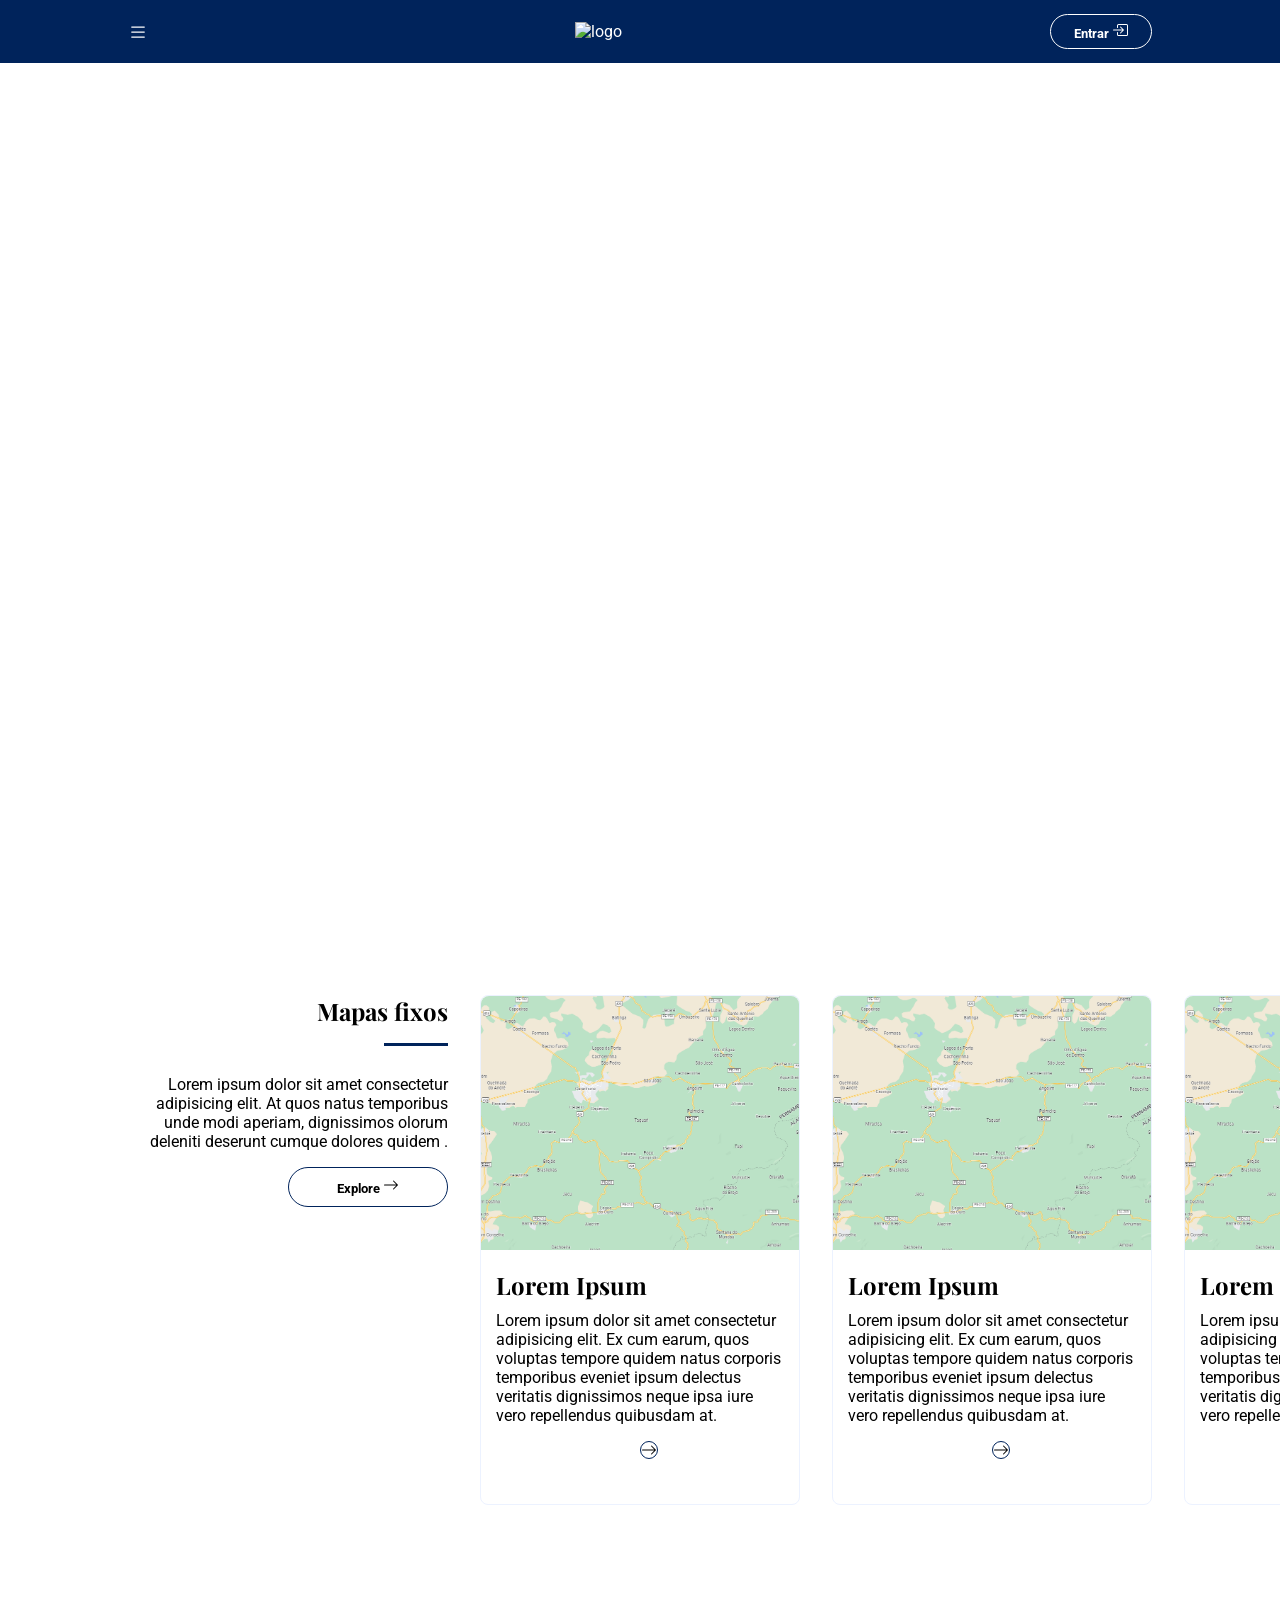
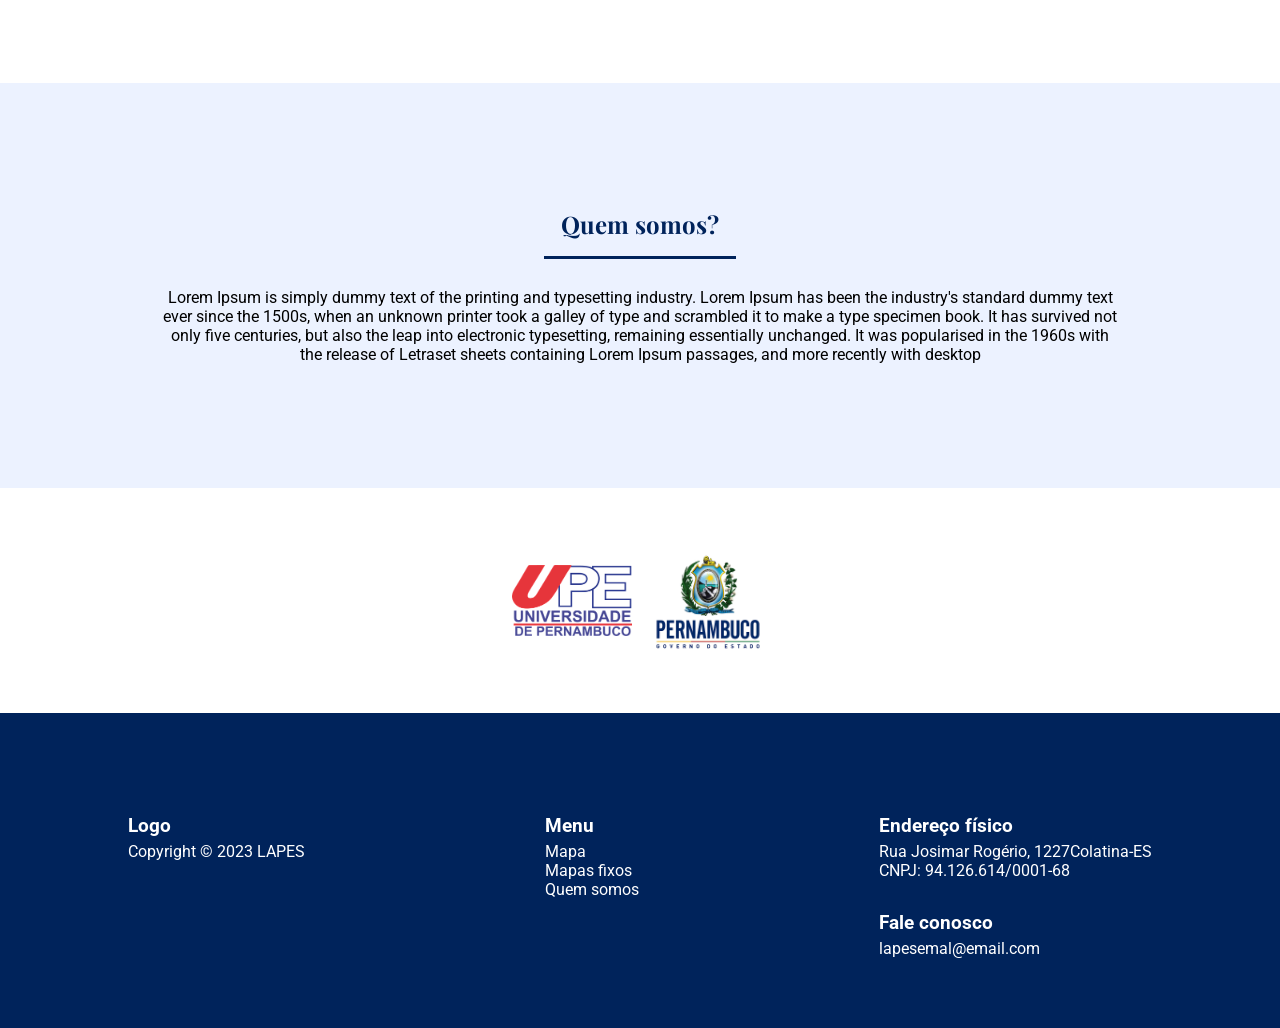
==== commit bd7b351a: "merge: develop-legenda" ====
--- a/index.html
+++ b/index.html
@@ -204,5 +204,6 @@
 <script src="public/lib/PolylineMeasure/PolylineMeasureOptions.js"></script>
 <script src="public/lib/LeafletMeasure/LeafletMeasure.js"></script>
 <script src="./public/script/Gps.js"></script>
+<script src="./public/script/Legenda.js"></script>
 
 </html>
--- a/public/styles/main.css
+++ b/public/styles/main.css
@@ -305,6 +305,7 @@
     border: 1px solid var(--principal-color);
     border-radius: 2rem;
     background-color: var(--aux-font-color);
+    margin-left: 50%;
 }
 
 .secao-mapas__conteudo__descricao__botao {
